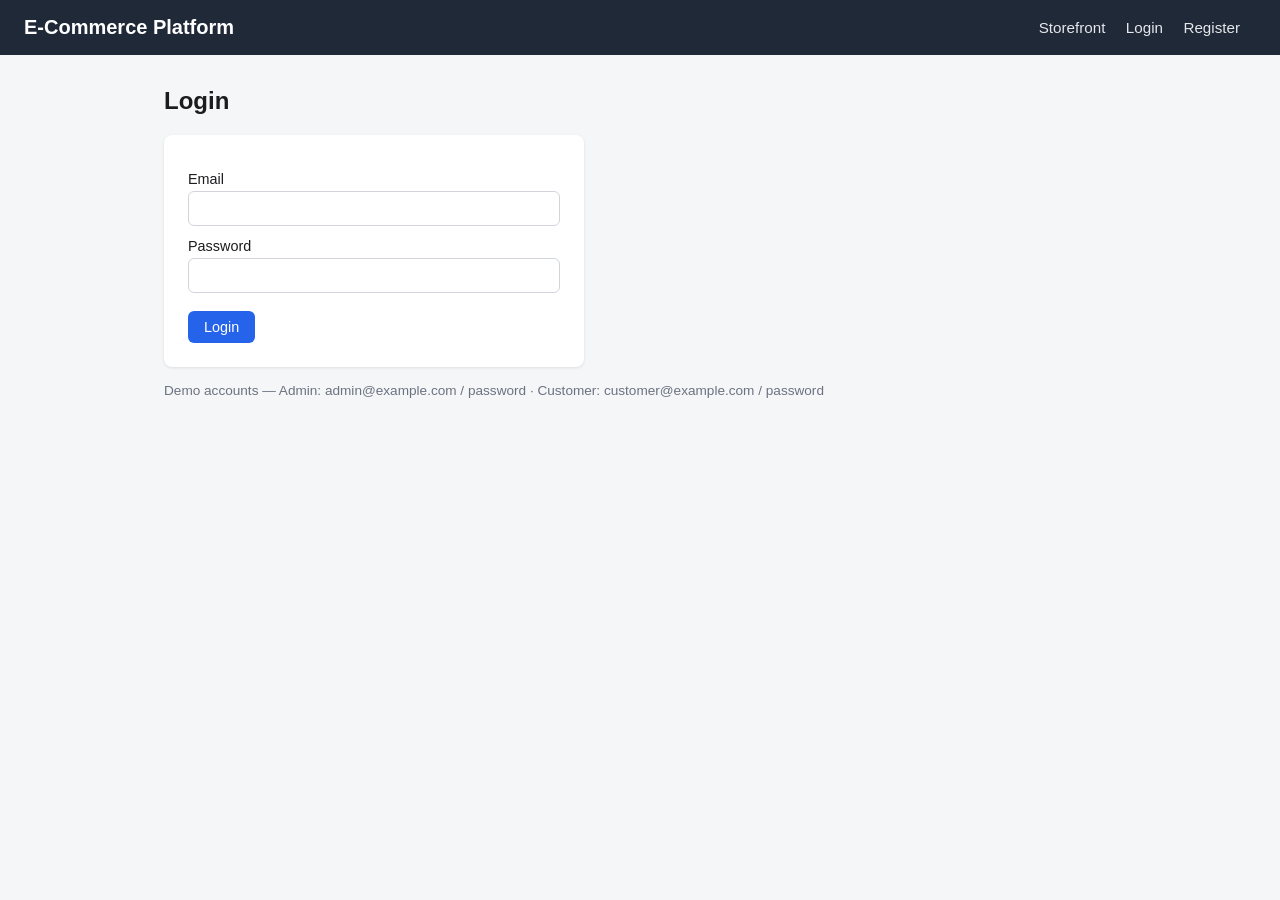
==== frontend/cart.html @ 1bd4fb7f "Initial commit: Laravel API backend + vanilla JS frontend for e-commerce platform" ====
<!DOCTYPE html>
<html lang="en">
<head>
<meta charset="UTF-8">
<title>My Cart</title>
<link rel="stylesheet" href="css/style.css">
</head>
<body>

<header>
  <h1>E-Commerce Platform</h1>
  <nav id="nav"></nav>
</header>

<main>
  <h2>My Cart</h2>
  <div id="message" class="message"></div>
  <table id="cartTable" style="display:none;">
    <thead>
      <tr><th>Product</th><th>Price</th><th>Quantity</th><th>Subtotal</th><th></th></tr>
    </thead>
    <tbody id="cartBody"></tbody>
  </table>
  <p id="emptyState" class="empty-state" style="display:none;">Your cart is empty.</p>
  <h3 id="cartTotal"></h3>
  <a href="checkout.html" class="btn" id="checkoutBtn" style="display:none; text-decoration:none;">Proceed to Checkout</a>
</main>

<script src="js/api.js"></script>
<script>
renderNav();

if (!isLoggedIn()) {
  window.location.href = 'login.html';
}

async function loadCart() {
  try {
    const { items, total } = await apiRequest('/cart', { auth: true });
    const body = document.getElementById('cartBody');
    body.innerHTML = '';

    if (items.length === 0) {
      document.getElementById('emptyState').style.display = 'block';
      document.getElementById('cartTable').style.display = 'none';
      document.getElementById('checkoutBtn').style.display = 'none';
      document.getElementById('cartTotal').textContent = '';
      return;
    }

    document.getElementById('emptyState').style.display = 'none';
    document.getElementById('cartTable').style.display = 'table';
    document.getElementById('checkoutBtn').style.display = 'inline-block';

    items.forEach(item => {
      const row = document.createElement('tr');
      row.innerHTML = `
        <td>${item.product.name}</td>
        <td>$${Number(item.product.price).toFixed(2)}</td>
        <td>
          <input type="number" min="1" max="${item.product.stock}" value="${item.quantity}"
                 data-id="${item.id}" class="qtyInput" style="width:70px;">
        </td>
        <td>$${(item.quantity * item.product.price).toFixed(2)}</td>
        <td><button class="danger removeBtn" data-id="${item.id}">Remove</button></td>
      `;
      body.appendChild(row);
    });

    document.getElementById('cartTotal').textContent = `Total: $${Number(total).toFixed(2)}`;

    document.querySelectorAll('.qtyInput').forEach(input => {
      input.addEventListener('change', () => updateQuantity(input.dataset.id, input.value));
    });
    document.querySelectorAll('.removeBtn').forEach(btn => {
      btn.addEventListener('click', () => removeItem(btn.dataset.id));
    });
  } catch (e) {
    showMessage('message', e.message);
  }
}

async function updateQuantity(id, quantity) {
  try {
    await apiRequest(`/cart/${id}`, { method: 'PUT', auth: true, body: { quantity: Number(quantity) } });
    loadCart();
  } catch (e) {
    showMessage('message', e.message);
  }
}

async function removeItem(id) {
  try {
    await apiRequest(`/cart/${id}`, { method: 'DELETE', auth: true });
    loadCart();
  } catch (e) {
    showMessage('message', e.message);
  }
}

loadCart();
</script>
</body>
</html>
---- frontend/css/style.css ----
* { box-sizing: border-box; }

body {
  font-family: -apple-system, Segoe UI, Roboto, Arial, sans-serif;
  margin: 0;
  background: #f5f6f8;
  color: #1c1c1e;
}

header {
  background: #1f2937;
  color: #fff;
  padding: 1rem 1.5rem;
  display: flex;
  justify-content: space-between;
  align-items: center;
}

header h1 {
  font-size: 1.25rem;
  margin: 0;
}

nav a {
  color: #e5e7eb;
  text-decoration: none;
  margin-right: 1rem;
  font-size: 0.95rem;
}

nav a:hover { text-decoration: underline; }

.nav-user {
  color: #9ca3af;
  margin-right: 1rem;
  font-size: 0.9rem;
}

main {
  max-width: 1000px;
  margin: 2rem auto;
  padding: 0 1.5rem;
}

h2 { margin-top: 0; }

.grid {
  display: grid;
  grid-template-columns: repeat(auto-fill, minmax(220px, 1fr));
  gap: 1rem;
}

.card {
  background: #fff;
  border-radius: 8px;
  padding: 1rem;
  box-shadow: 0 1px 3px rgba(0,0,0,0.1);
}

.card h3 { margin: 0.25rem 0; font-size: 1.05rem; }
.card .price { color: #2563eb; font-weight: 600; }
.card .stock { color: #6b7280; font-size: 0.85rem; }

button, .btn {
  background: #2563eb;
  color: #fff;
  border: none;
  padding: 0.5rem 1rem;
  border-radius: 6px;
  cursor: pointer;
  font-size: 0.9rem;
}

button:hover, .btn:hover { background: #1d4ed8; }
button.danger { background: #dc2626; }
button.danger:hover { background: #b91c1c; }
button.secondary { background: #6b7280; }

form {
  background: #fff;
  padding: 1.5rem;
  border-radius: 8px;
  max-width: 420px;
  box-shadow: 0 1px 3px rgba(0,0,0,0.1);
}

label { display: block; margin: 0.75rem 0 0.25rem; font-size: 0.9rem; }

input, select, textarea {
  width: 100%;
  padding: 0.5rem;
  border: 1px solid #d1d5db;
  border-radius: 6px;
  font-size: 0.95rem;
}

table {
  width: 100%;
  border-collapse: collapse;
  background: #fff;
  border-radius: 8px;
  overflow: hidden;
}

th, td {
  text-align: left;
  padding: 0.6rem 0.8rem;
  border-bottom: 1px solid #e5e7eb;
  font-size: 0.9rem;
}

th { background: #f3f4f6; }

.message { margin: 0.75rem 0; font-size: 0.9rem; }
.message.error { color: #dc2626; }
.message.success { color: #16a34a; }

.search-bar {
  display: flex;
  gap: 0.5rem;
  margin-bottom: 1.5rem;
}

.search-bar input, .search-bar select { width: auto; flex: 1; }

.empty-state {
  color: #6b7280;
  padding: 2rem 0;
  text-align: center;
}

.badge {
  display: inline-block;
  padding: 0.15rem 0.5rem;
  border-radius: 999px;
  font-size: 0.75rem;
  background: #e5e7eb;
}

.badge.pending { background: #fef3c7; color: #92400e; }
.badge.processing { background: #dbeafe; color: #1e40af; }
.badge.shipped { background: #e0e7ff; color: #4338ca; }
.badge.delivered { background: #d1fae5; color: #065f46; }
.badge.cancelled { background: #fee2e2; color: #991b1b; }
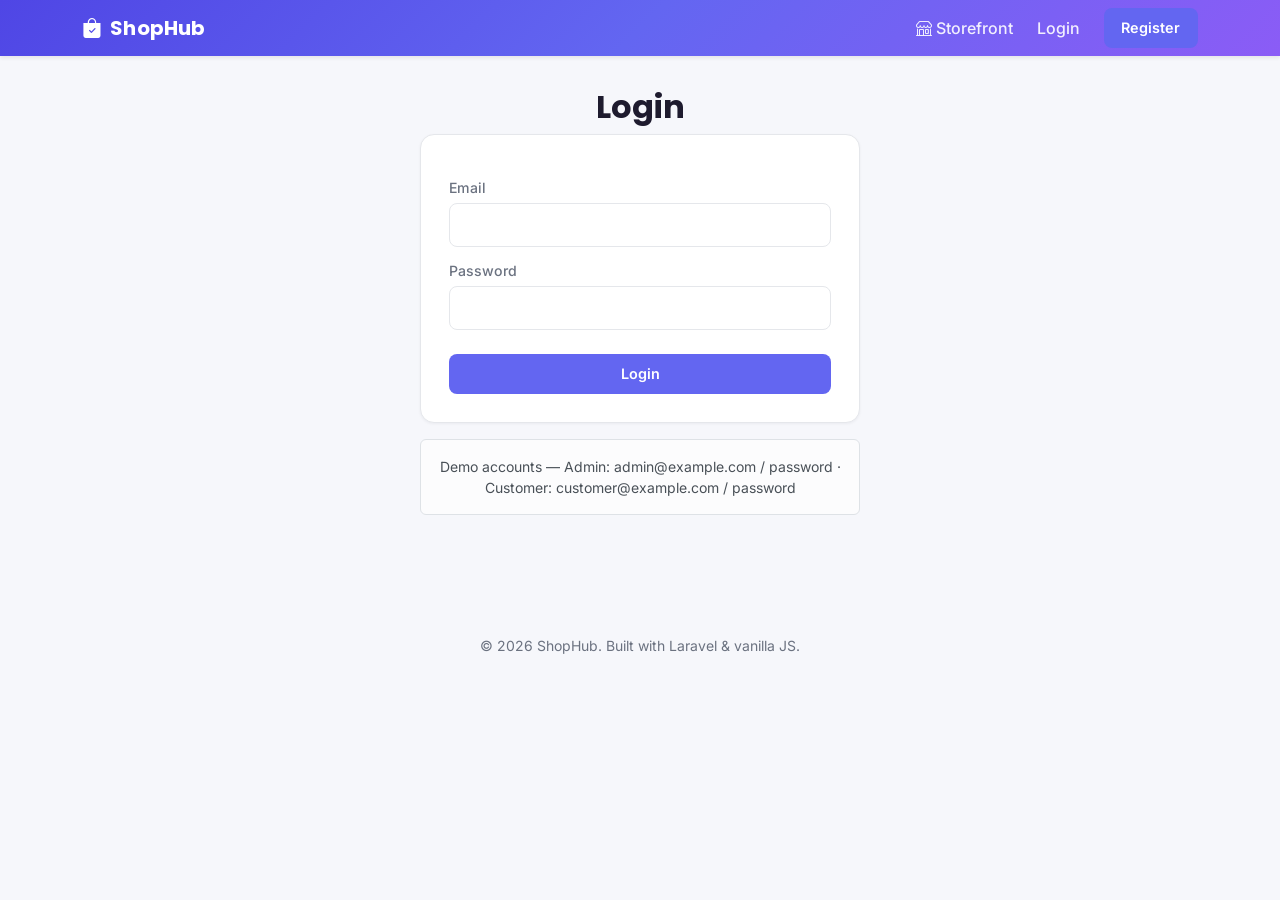
==== commit 07d3a6ab: "Add mock payment gateway, marketplace listings, account/card management, and admin nav cleanup - Moc" ====
--- a/frontend/cart.html
+++ b/frontend/cart.html
@@ -2,15 +2,25 @@
 <html lang="en">
 <head>
 <meta charset="UTF-8">
-<title>My Cart</title>
+<meta name="viewport" content="width=device-width, initial-scale=1">
+<title>ShopHub — Cart</title>
+<link href="https://cdn.jsdelivr.net/npm/bootstrap@5.3.3/dist/css/bootstrap.min.css" rel="stylesheet">
+<link href="https://cdn.jsdelivr.net/npm/bootstrap-icons@1.11.3/font/bootstrap-icons.css" rel="stylesheet">
 <link rel="stylesheet" href="css/style.css">
 </head>
 <body>
 
-<header>
-  <h1>E-Commerce Platform</h1>
-  <nav id="nav"></nav>
-</header>
+<nav class="navbar navbar-expand-lg navbar-dark site-navbar sticky-top shadow-sm">
+  <div class="container">
+    <a class="navbar-brand" href="index.html"><i class="bi bi-bag-check-fill me-2"></i>ShopHub</a>
+    <button class="navbar-toggler" type="button" data-bs-toggle="collapse" data-bs-target="#navbarMain" aria-controls="navbarMain" aria-expanded="false" aria-label="Toggle navigation">
+      <span class="navbar-toggler-icon"></span>
+    </button>
+    <div class="collapse navbar-collapse" id="navbarMain">
+      <ul class="navbar-nav ms-auto align-items-lg-center gap-lg-2 py-2 py-lg-0" id="nav"></ul>
+    </div>
+  </div>
+</nav>
 
 <main>
   <h2>My Cart</h2>
@@ -26,6 +36,11 @@
   <a href="checkout.html" class="btn" id="checkoutBtn" style="display:none; text-decoration:none;">Proceed to Checkout</a>
 </main>
 
+<footer class="text-center py-4 small">
+  &copy; 2026 ShopHub. Built with Laravel &amp; vanilla JS.
+</footer>
+
+<script src="https://cdn.jsdelivr.net/npm/bootstrap@5.3.3/dist/js/bootstrap.bundle.min.js"></script>
 <script src="js/api.js"></script>
 <script>
 renderNav();
@@ -55,7 +70,12 @@
     items.forEach(item => {
       const row = document.createElement('tr');
       row.innerHTML = `
-        <td>${item.product.name}</td>
+        <td>
+          <div style="display:flex; align-items:center; gap:0.6rem;">
+            <img src="${item.product.image_url || 'https://placehold.co/60x60?text=No+Image'}" alt="" style="width:48px;height:48px;object-fit:cover;border-radius:6px;">
+            <span>${item.product.name}</span>
+          </div>
+        </td>
         <td>$${Number(item.product.price).toFixed(2)}</td>
         <td>
           <input type="number" min="1" max="${item.product.stock}" value="${item.quantity}"
--- a/frontend/css/style.css
+++ b/frontend/css/style.css
@@ -1,140 +1,227 @@
+@import url('https://fonts.googleapis.com/css2?family=Inter:wght@400;500;600;700&family=Poppins:wght@600;700&display=swap');
+
+:root {
+  --primary: #6366f1;
+  --primary-dark: #4f46e5;
+  --bg: #f6f7fb;
+  --surface: #ffffff;
+  --text: #1e1b2e;
+  --muted: #6b7280;
+  --border: #e5e7eb;
+  --radius: 14px;
+}
+
 * { box-sizing: border-box; }
 
 body {
-  font-family: -apple-system, Segoe UI, Roboto, Arial, sans-serif;
+  font-family: 'Inter', -apple-system, Segoe UI, Roboto, Arial, sans-serif;
   margin: 0;
-  background: #f5f6f8;
-  color: #1c1c1e;
-}
-
-header {
-  background: #1f2937;
+  background: var(--bg);
+  color: var(--text);
+}
+
+h1, h2, h3, h4, .navbar-brand {
+  font-family: 'Poppins', 'Inter', sans-serif;
+}
+
+/* Navbar */
+.site-navbar {
+  background: linear-gradient(135deg, #4f46e5 0%, #6366f1 50%, #8b5cf6 100%);
+}
+
+.site-navbar .navbar-brand {
+  font-weight: 700;
+  letter-spacing: 0.2px;
+}
+
+.site-navbar .nav-link {
+  color: rgba(255, 255, 255, 0.9);
+  font-weight: 500;
+}
+
+.site-navbar .nav-link:hover {
   color: #fff;
-  padding: 1rem 1.5rem;
-  display: flex;
-  justify-content: space-between;
-  align-items: center;
-}
-
-header h1 {
-  font-size: 1.25rem;
-  margin: 0;
-}
-
-nav a {
-  color: #e5e7eb;
-  text-decoration: none;
-  margin-right: 1rem;
-  font-size: 0.95rem;
-}
-
-nav a:hover { text-decoration: underline; }
-
-.nav-user {
-  color: #9ca3af;
-  margin-right: 1rem;
-  font-size: 0.9rem;
+}
+
+.nav-user-badge {
+  color: var(--primary-dark) !important;
+  font-weight: 600;
 }
 
 main {
-  max-width: 1000px;
+  max-width: 1100px;
   margin: 2rem auto;
-  padding: 0 1.5rem;
-}
-
-h2 { margin-top: 0; }
+  padding: 0 1.5rem 3rem;
+}
+
+.hero {
+  background: linear-gradient(135deg, #4f46e5, #8b5cf6);
+  box-shadow: 0 10px 30px rgba(99, 102, 241, 0.25);
+}
+
+h2 {
+  margin-top: 0;
+  font-weight: 700;
+}
 
 .grid {
   display: grid;
-  grid-template-columns: repeat(auto-fill, minmax(220px, 1fr));
-  gap: 1rem;
+  grid-template-columns: repeat(auto-fill, minmax(230px, 1fr));
+  gap: 1.25rem;
 }
 
 .card {
-  background: #fff;
+  background: var(--surface);
+  border-radius: var(--radius);
+  padding: 1.25rem;
+  border: 1px solid var(--border);
+  box-shadow: 0 1px 2px rgba(16, 24, 40, 0.04);
+  transition: transform 0.15s ease, box-shadow 0.15s ease;
+}
+
+.card:hover {
+  transform: translateY(-4px);
+  box-shadow: 0 12px 24px rgba(16, 24, 40, 0.08);
+}
+
+.card h3 {
+  margin: 0.25rem 0;
+  font-size: 1.05rem;
+  font-weight: 600;
+}
+
+.card h3 a {
+  color: var(--text);
+  text-decoration: none;
+}
+
+.card h3 a:hover {
+  color: var(--primary);
+}
+
+.card-img {
+  display: block;
+  width: 100%;
+  height: 160px;
+  object-fit: cover;
   border-radius: 8px;
-  padding: 1rem;
-  box-shadow: 0 1px 3px rgba(0,0,0,0.1);
-}
-
-.card h3 { margin: 0.25rem 0; font-size: 1.05rem; }
-.card .price { color: #2563eb; font-weight: 600; }
-.card .stock { color: #6b7280; font-size: 0.85rem; }
+  margin-bottom: 0.75rem;
+  background: #e5e7eb;
+}
+
+.card .price {
+  color: var(--primary-dark);
+  font-weight: 700;
+  font-size: 1.1rem;
+}
+
+.card .stock {
+  color: var(--muted);
+  font-size: 0.85rem;
+}
 
 button, .btn {
-  background: #2563eb;
+  background: var(--primary);
   color: #fff;
   border: none;
-  padding: 0.5rem 1rem;
-  border-radius: 6px;
+  padding: 0.55rem 1.1rem;
+  border-radius: 8px;
   cursor: pointer;
   font-size: 0.9rem;
-}
-
-button:hover, .btn:hover { background: #1d4ed8; }
-button.danger { background: #dc2626; }
-button.danger:hover { background: #b91c1c; }
+  font-weight: 600;
+  transition: background 0.15s ease, transform 0.1s ease;
+}
+
+button:hover, .btn:hover { background: var(--primary-dark); }
+button:active, .btn:active { transform: scale(0.98); }
+button.danger { background: #ef4444; }
+button.danger:hover { background: #dc2626; }
 button.secondary { background: #6b7280; }
+button.secondary:hover { background: #4b5563; }
 
 form {
-  background: #fff;
-  padding: 1.5rem;
-  border-radius: 8px;
-  max-width: 420px;
-  box-shadow: 0 1px 3px rgba(0,0,0,0.1);
-}
-
-label { display: block; margin: 0.75rem 0 0.25rem; font-size: 0.9rem; }
+  background: var(--surface);
+  padding: 1.75rem;
+  border-radius: var(--radius);
+  max-width: 440px;
+  border: 1px solid var(--border);
+  box-shadow: 0 1px 3px rgba(16, 24, 40, 0.05);
+  margin: 0 auto;
+}
+
+label {
+  display: block;
+  margin: 0.85rem 0 0.3rem;
+  font-size: 0.88rem;
+  font-weight: 500;
+  color: var(--muted);
+}
 
 input, select, textarea {
   width: 100%;
-  padding: 0.5rem;
-  border: 1px solid #d1d5db;
-  border-radius: 6px;
+  padding: 0.6rem 0.75rem;
+  border: 1px solid var(--border);
+  border-radius: 8px;
   font-size: 0.95rem;
+  font-family: inherit;
+  transition: border-color 0.15s ease, box-shadow 0.15s ease;
+}
+
+input:focus, select:focus, textarea:focus {
+  outline: none;
+  border-color: var(--primary);
+  box-shadow: 0 0 0 3px rgba(99, 102, 241, 0.15);
 }
 
 table {
   width: 100%;
   border-collapse: collapse;
-  background: #fff;
-  border-radius: 8px;
+  background: var(--surface);
+  border-radius: var(--radius);
   overflow: hidden;
+  box-shadow: 0 1px 3px rgba(16, 24, 40, 0.05);
 }
 
 th, td {
   text-align: left;
-  padding: 0.6rem 0.8rem;
-  border-bottom: 1px solid #e5e7eb;
+  padding: 0.75rem 1rem;
+  border-bottom: 1px solid var(--border);
   font-size: 0.9rem;
 }
 
-th { background: #f3f4f6; }
-
-.message { margin: 0.75rem 0; font-size: 0.9rem; }
+tbody tr:hover { background: #f9fafb; }
+
+th {
+  background: #f3f4f6;
+  font-weight: 600;
+  color: var(--muted);
+  text-transform: uppercase;
+  font-size: 0.75rem;
+  letter-spacing: 0.03em;
+}
+
+.message { margin: 0.75rem 0; font-size: 0.9rem; font-weight: 500; }
 .message.error { color: #dc2626; }
 .message.success { color: #16a34a; }
 
-.search-bar {
-  display: flex;
-  gap: 0.5rem;
-  margin-bottom: 1.5rem;
-}
-
+.search-bar { display: flex; gap: 0.5rem; margin-bottom: 1.5rem; }
 .search-bar input, .search-bar select { width: auto; flex: 1; }
 
 .empty-state {
-  color: #6b7280;
-  padding: 2rem 0;
+  color: var(--muted);
+  padding: 3rem 0;
   text-align: center;
+  font-size: 1rem;
 }
 
 .badge {
   display: inline-block;
-  padding: 0.15rem 0.5rem;
+  padding: 0.25rem 0.65rem;
   border-radius: 999px;
-  font-size: 0.75rem;
+  font-size: 0.72rem;
+  font-weight: 600;
   background: #e5e7eb;
+  text-transform: capitalize;
 }
 
 .badge.pending { background: #fef3c7; color: #92400e; }
@@ -142,3 +229,132 @@
 .badge.shipped { background: #e0e7ff; color: #4338ca; }
 .badge.delivered { background: #d1fae5; color: #065f46; }
 .badge.cancelled { background: #fee2e2; color: #991b1b; }
+.badge.paid { background: #d1fae5; color: #065f46; }
+.badge.declined { background: #fee2e2; color: #991b1b; }
+
+footer { color: var(--muted); }
+
+.stat-grid {
+  display: grid;
+  grid-template-columns: repeat(auto-fit, minmax(200px, 1fr));
+  gap: 1rem;
+  margin-bottom: 1.5rem;
+}
+
+.stat-tile {
+  background: var(--surface);
+  border: 1px solid var(--border);
+  border-radius: var(--radius);
+  padding: 1.1rem 1.25rem;
+  display: flex;
+  align-items: center;
+  gap: 0.9rem;
+  box-shadow: 0 1px 2px rgba(16, 24, 40, 0.04);
+}
+
+.stat-icon {
+  width: 44px;
+  height: 44px;
+  border-radius: 10px;
+  background: rgba(99, 102, 241, 0.1);
+  color: var(--primary-dark);
+  display: flex;
+  align-items: center;
+  justify-content: center;
+  font-size: 1.2rem;
+  flex-shrink: 0;
+}
+
+.stat-value {
+  font-family: 'Poppins', sans-serif;
+  font-size: 1.4rem;
+  font-weight: 700;
+  line-height: 1.2;
+}
+
+.stat-label {
+  color: var(--muted);
+  font-size: 0.82rem;
+}
+
+.chart-grid {
+  display: grid;
+  grid-template-columns: repeat(auto-fit, minmax(320px, 1fr));
+  gap: 1.25rem;
+}
+
+.chart-card h3 {
+  font-size: 1rem;
+  font-weight: 600;
+  margin-bottom: 1rem;
+}
+
+.status-timeline {
+  display: flex;
+  align-items: flex-start;
+  margin: 1.25rem 0;
+}
+
+.status-step {
+  display: flex;
+  flex-direction: column;
+  align-items: center;
+  text-align: center;
+  width: 90px;
+  flex-shrink: 0;
+}
+
+.status-step-circle {
+  width: 34px;
+  height: 34px;
+  border-radius: 50%;
+  background: #e5e7eb;
+  color: var(--muted);
+  display: flex;
+  align-items: center;
+  justify-content: center;
+  font-size: 0.95rem;
+  transition: background 0.15s ease, color 0.15s ease;
+}
+
+.status-step.done .status-step-circle {
+  background: var(--primary);
+  color: #fff;
+}
+
+.status-step.current .status-step-circle {
+  box-shadow: 0 0 0 4px rgba(99, 102, 241, 0.2);
+}
+
+.status-step-label {
+  font-size: 0.78rem;
+  color: var(--muted);
+  margin-top: 0.4rem;
+}
+
+.status-step.done .status-step-label {
+  color: var(--text);
+  font-weight: 600;
+}
+
+.status-step-line {
+  flex: 1;
+  height: 3px;
+  background: #e5e7eb;
+  margin-top: 17px;
+  border-radius: 2px;
+}
+
+.status-step-line.done {
+  background: var(--primary);
+}
+
+.status-cancelled {
+  color: #991b1b;
+  background: #fee2e2;
+  border-radius: 8px;
+  padding: 0.75rem 1rem;
+  margin: 1.25rem 0;
+  font-weight: 500;
+  font-size: 0.9rem;
+}
